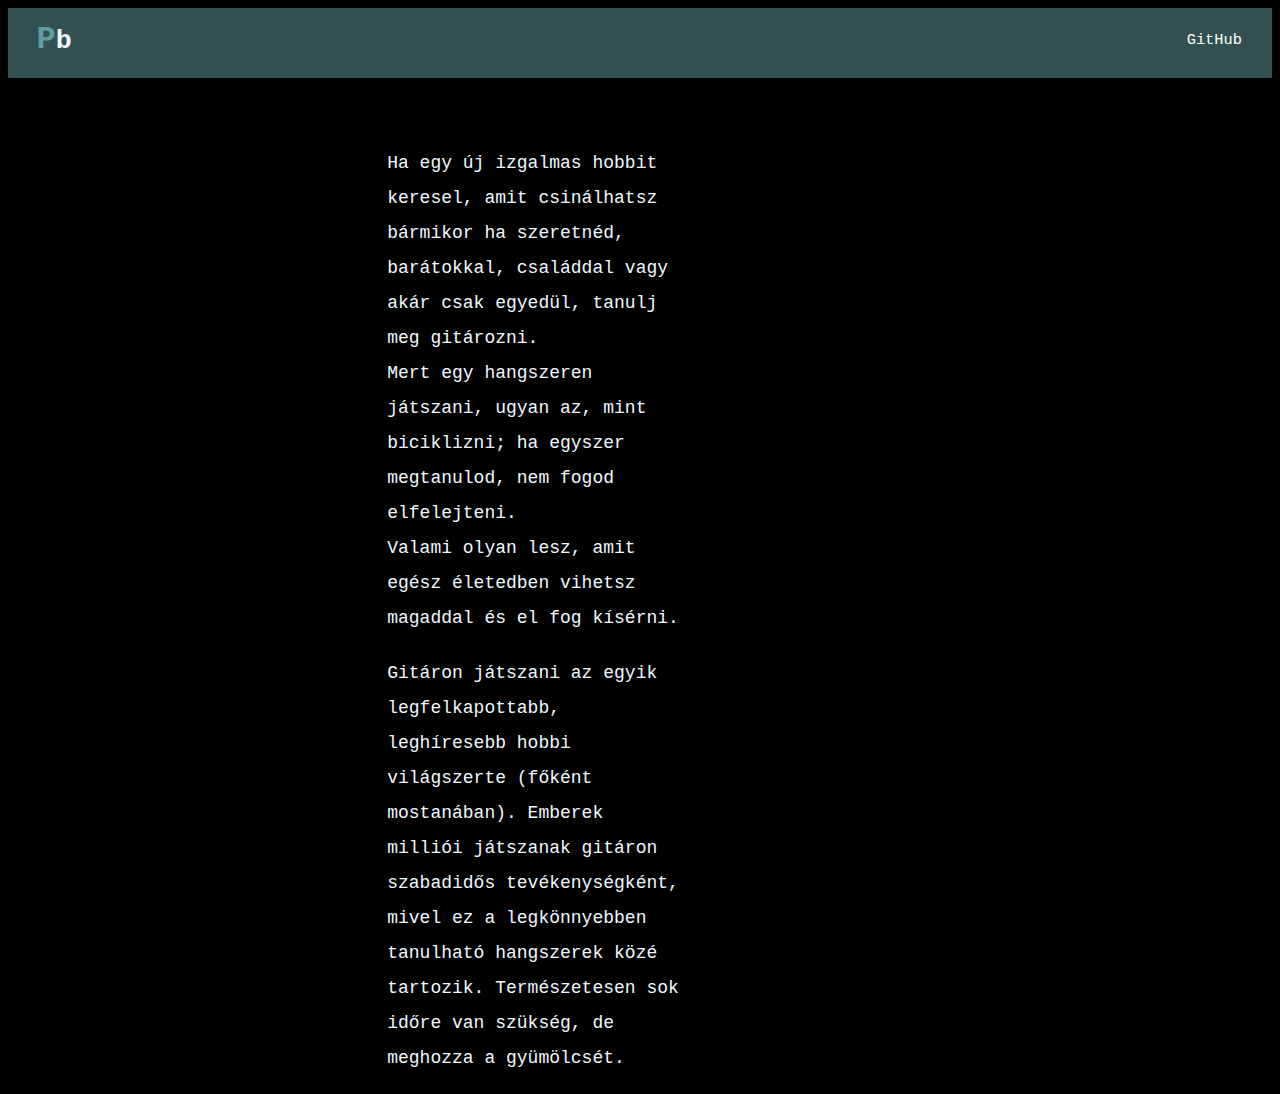
==== index.html @ 90fe4a6b "Add files via upload" ====
<html>
<head>
    <title>index</title>
    <meta charset="utf8">
    <link rel="stylesheet" href="style.css"/>
    <link rel="stylesheet" href="navbar.css">
</head>    
<body>

    <div class="navbarr"> 
        <h1>P<span>b</span></h1>
        <nav>
            <ul>
                <li><a href="index.html">GitHub</a></li>
            </ul>
        </nav>
    </div>

    <div class="szoveg">

        <p> Ha egy új izgalmas hobbit keresel, amit csinálhatsz bármikor ha szeretnéd, barátokkal, családdal vagy akár csak egyedül, tanulj meg gitározni.<br>
            Mert egy hangszeren játszani, ugyan az, mint biciklizni; ha egyszer megtanulod, nem fogod elfelejteni.<br>
            Valami olyan lesz, amit egész életedben vihetsz magaddal és el fog kísérni.<br>
        </p>
        <p id="p2">Gitáron játszani az egyik legfelkapottabb, leghíresebb hobbi világszerte (főként mostanában). Emberek milliói játszanak gitáron szabadidős tevékenységként,
             mivel ez a legkönnyebben tanulható hangszerek közé tartozik. Természetesen sok időre van szükség, de meghozza a gyümölcsét.
        </p>

    </div>
    
</body>
</html>
---- style.css ----
body {
    background-color: black;
}
#p2{
    margin-top: 20px;
}
.szoveg{
    color: aliceblue;
    text-align: left;
    font-size: large;
    line-height: 35px;
    width: 300px;
    padding-left: 30%;
    padding-top: 50px;
    font-family: 'Courier New', Courier, monospace;
}
---- navbar.css ----
.navbarr {
    width: 100%;
    height: 70px;
    background-color: rgb(51, 81, 82);
    color: cadetblue;
}
h1 {
    position: absolute;
    padding: 3px;
    float: left;
    margin-left: 2%;
    margin-top: 10px;
    font-family: 'Courier New', Courier, monospace;
    color: cadetblue;
}
span {
    color: aliceblue;
    font-size: smaller;
}
ul {
    width: auto;
    float: right;
    margin-top: 8px;
}
li {
    display: inline-block;
    padding: 15px 30px;
}
a {
    text-align: center;
    color: #ffffff;
    text-decoration: none;
    font-family: 'Courier New', Courier, monospace;
    font-size: 1.2vw;
}
a:hover{
    color: aquamarine;
}
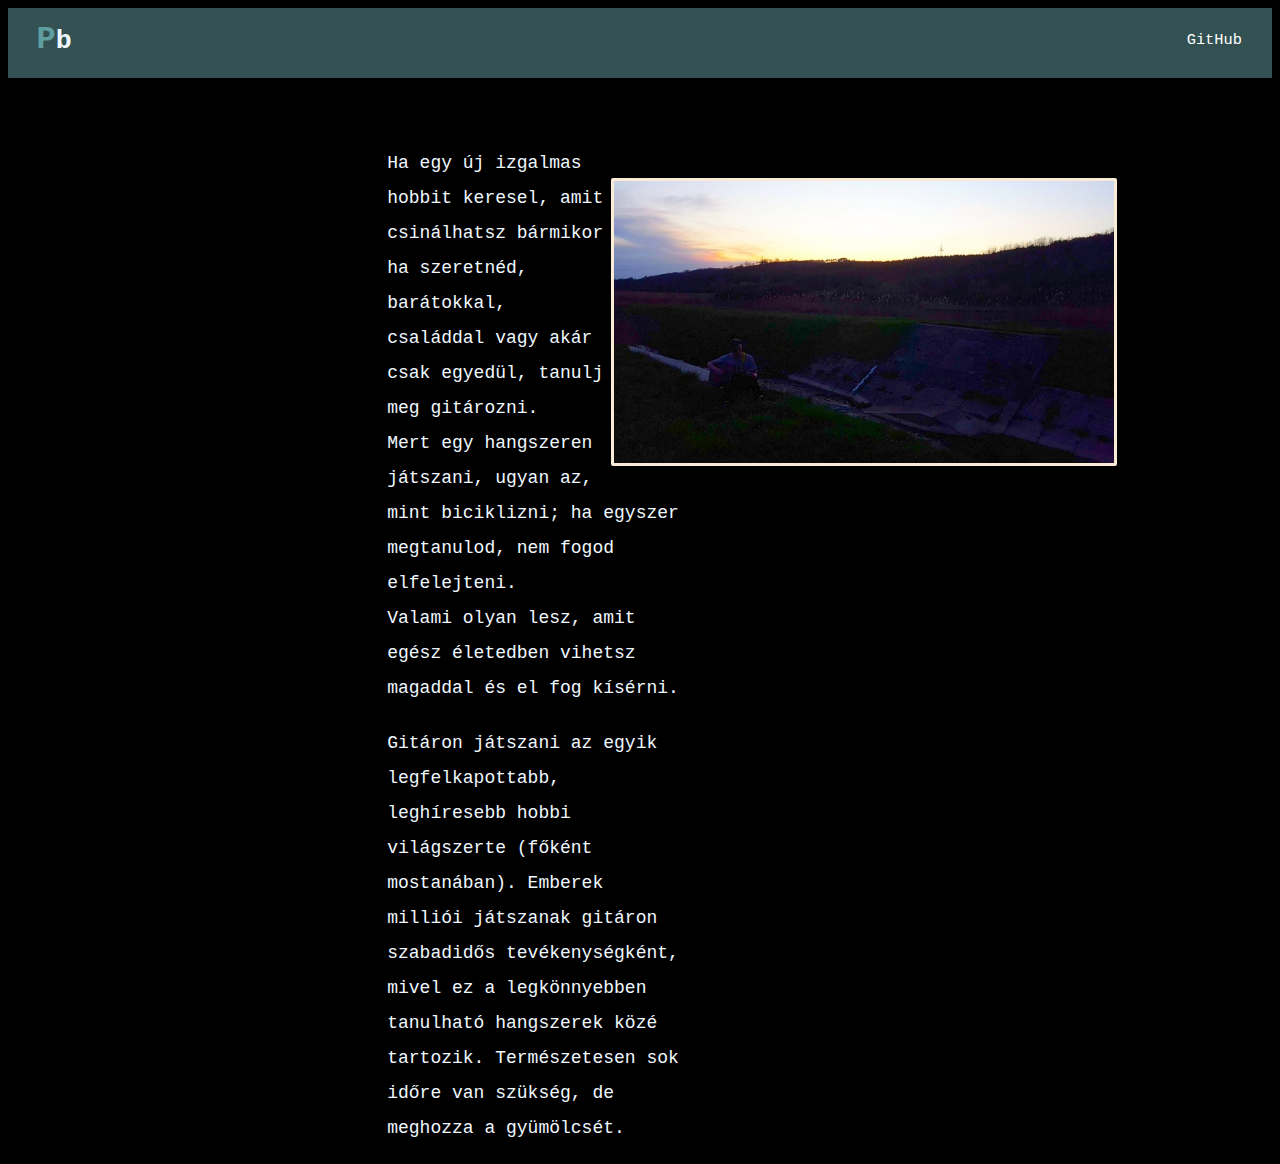
==== commit 64a61508: "Add files via upload" ====
--- a/index.html
+++ b/index.html
@@ -16,6 +16,10 @@
         </nav>
     </div>
 
+    <div id="kep">
+        <img src="img1.jpg" alt="#">
+    </div>
+
     <div class="szoveg">
 
         <p> Ha egy új izgalmas hobbit keresel, amit csinálhatsz bármikor ha szeretnéd, barátokkal, családdal vagy akár csak egyedül, tanulj meg gitározni.<br>
--- a/style.css
+++ b/style.css
@@ -13,4 +13,12 @@
     padding-left: 30%;
     padding-top: 50px;
     font-family: 'Courier New', Courier, monospace;
-}+}
+img{
+    border-style: solid;
+    border-color: antiquewhite;
+    border-radius: 2px;
+    width: 500px;
+    float: right;
+    margin-top: 100px;
+}   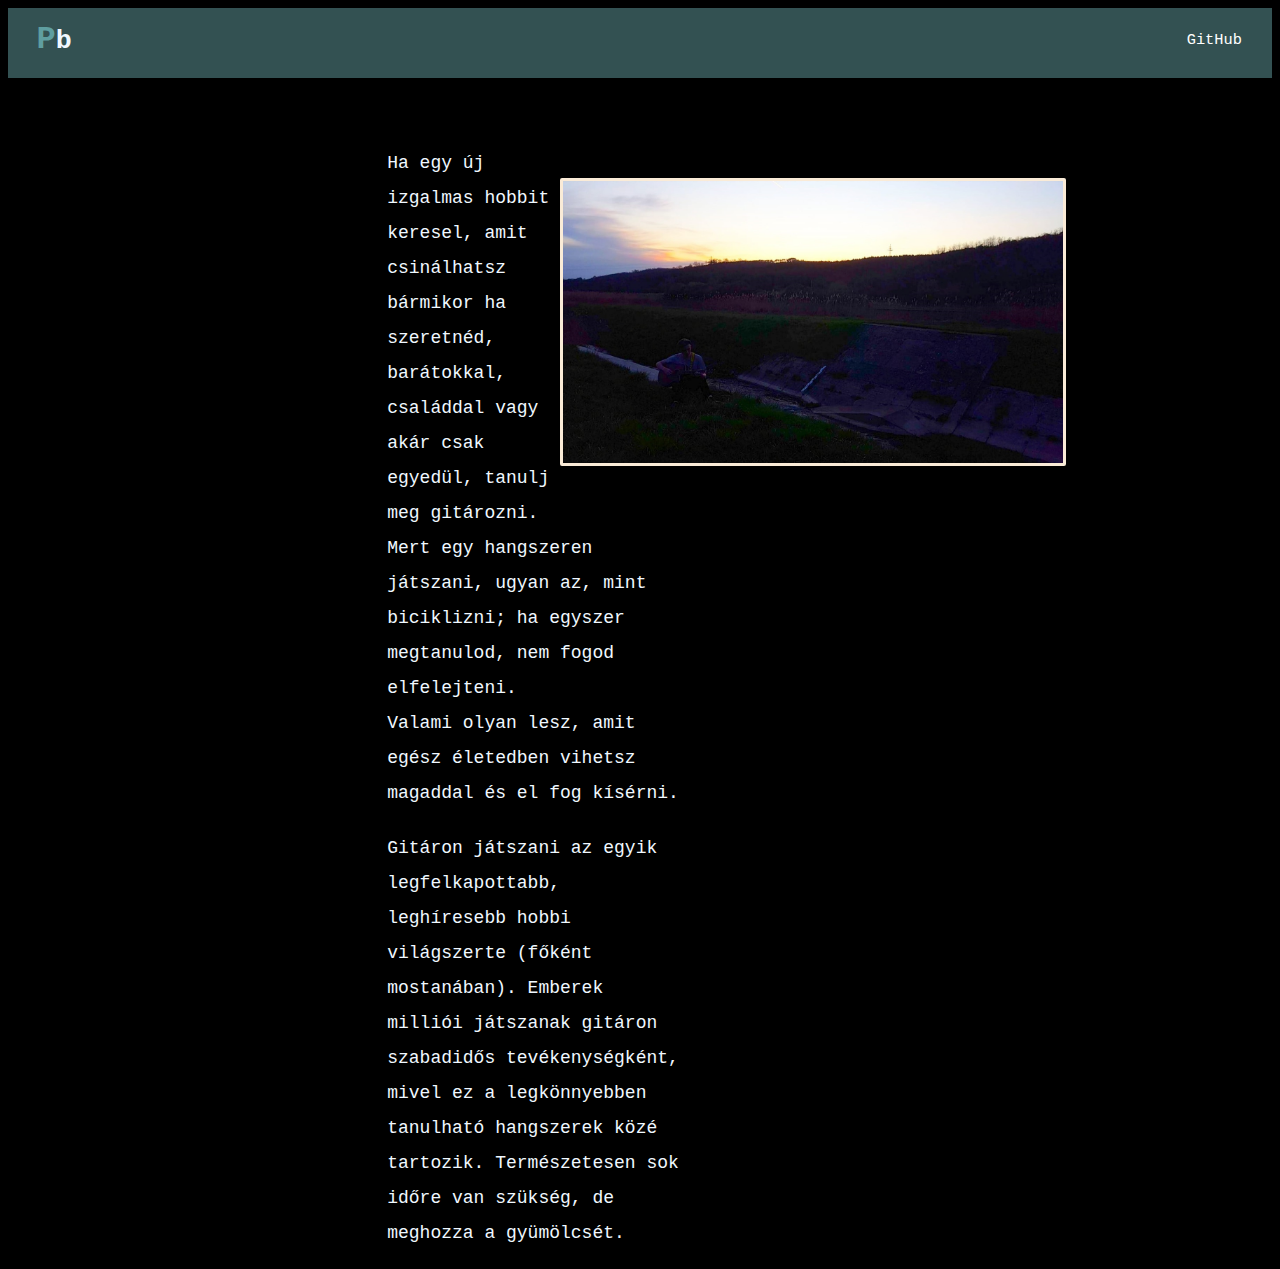
==== commit 2fbc5a4f: "Add files via upload" ====
--- a/index.html
+++ b/index.html
@@ -11,7 +11,7 @@
         <h1>P<span>b</span></h1>
         <nav>
             <ul>
-                <li><a href="index.html">GitHub</a></li>
+                <li><a href="https://nerdice.github.io/pra1/" target="blank">GitHub</a></li>
             </ul>
         </nav>
     </div>
--- a/style.css
+++ b/style.css
@@ -20,5 +20,6 @@
     border-radius: 2px;
     width: 500px;
     float: right;
+    margin-right: 4%;
     margin-top: 100px;
 }   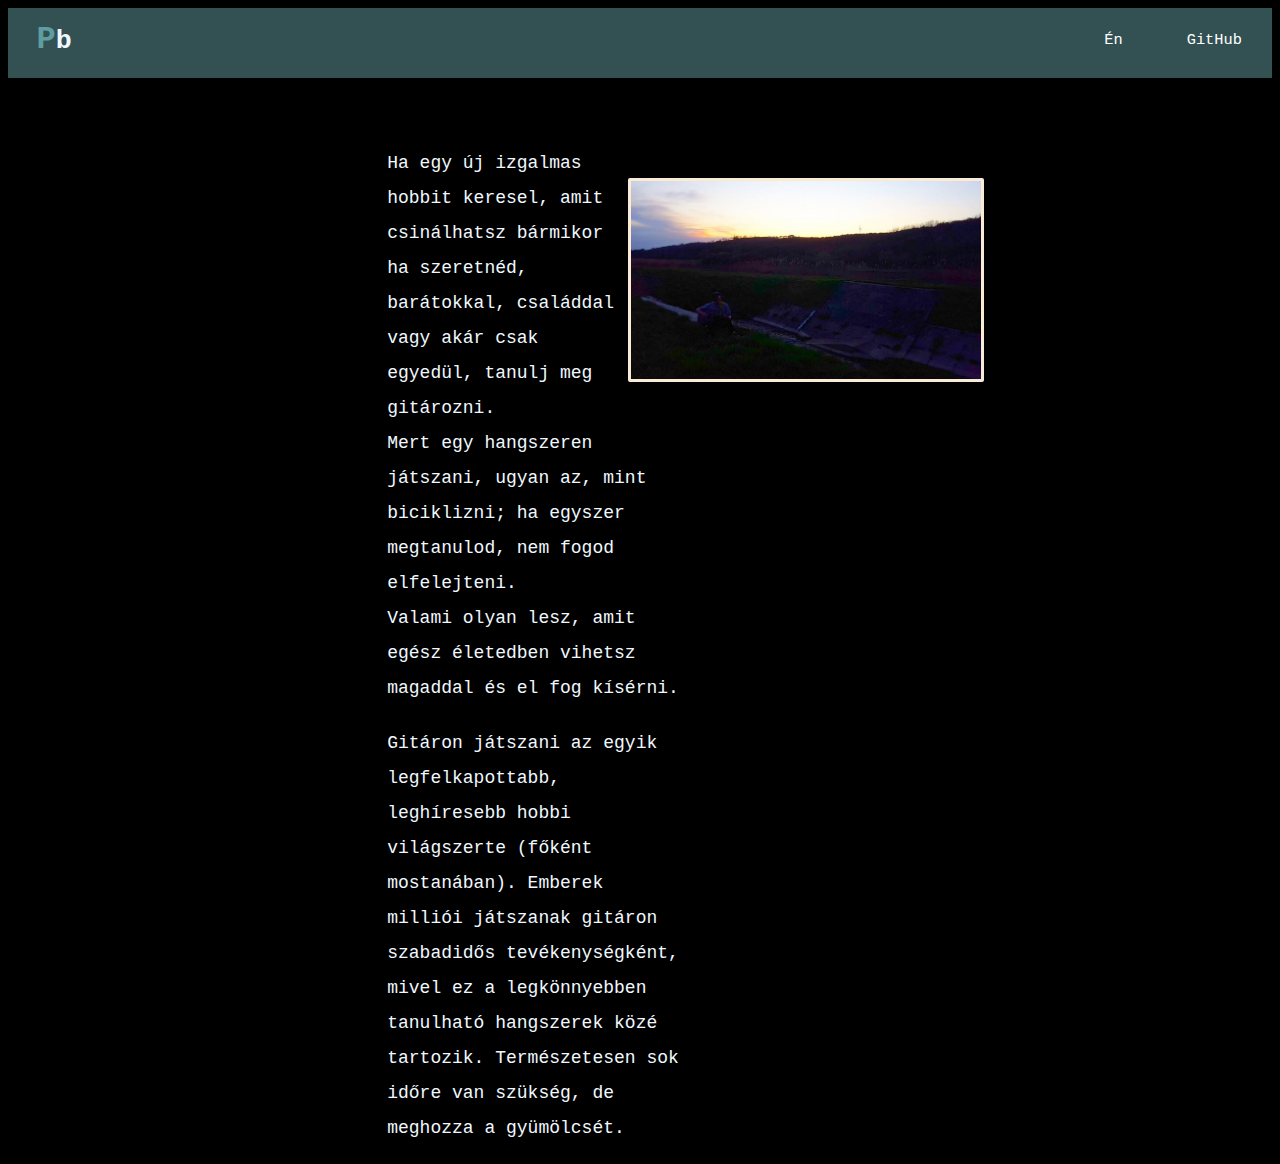
==== commit efa9f39a: "Add files via upload" ====
--- a/index.html
+++ b/index.html
@@ -1,6 +1,6 @@
 <html>
 <head>
-    <title>index</title>
+    <title>Hobbim</title>
     <meta charset="utf8">
     <link rel="stylesheet" href="style.css"/>
     <link rel="stylesheet" href="navbar.css">
@@ -11,13 +11,15 @@
         <h1>P<span>b</span></h1>
         <nav>
             <ul>
+                <li><a href="pics.html" target="blank">Én</a></li>
                 <li><a href="https://nerdice.github.io/pra1/" target="blank">GitHub</a></li>
             </ul>
         </nav>
     </div>
 
     <div id="kep">
-        <img src="img1.jpg" alt="#">
+        <img id="img1" src="img1.jpg" alt="#">
+      
     </div>
 
     <div class="szoveg">
@@ -26,6 +28,7 @@
             Mert egy hangszeren játszani, ugyan az, mint biciklizni; ha egyszer megtanulod, nem fogod elfelejteni.<br>
             Valami olyan lesz, amit egész életedben vihetsz magaddal és el fog kísérni.<br>
         </p>
+        
         <p id="p2">Gitáron játszani az egyik legfelkapottabb, leghíresebb hobbi világszerte (főként mostanában). Emberek milliói játszanak gitáron szabadidős tevékenységként,
              mivel ez a legkönnyebben tanulható hangszerek közé tartozik. Természetesen sok időre van szükség, de meghozza a gyümölcsét.
         </p>
--- a/style.css
+++ b/style.css
@@ -14,12 +14,13 @@
     padding-top: 50px;
     font-family: 'Courier New', Courier, monospace;
 }
-img{
+img {
     border-style: solid;
     border-color: antiquewhite;
     border-radius: 2px;
-    width: 500px;
+    width: 350px;
     float: right;
     margin-right: 4%;
     margin-top: 100px;
-}   +}   
+
--- a/navbar.css
+++ b/navbar.css
@@ -35,4 +35,4 @@
 }
 a:hover{
     color: aquamarine;
-}+}
